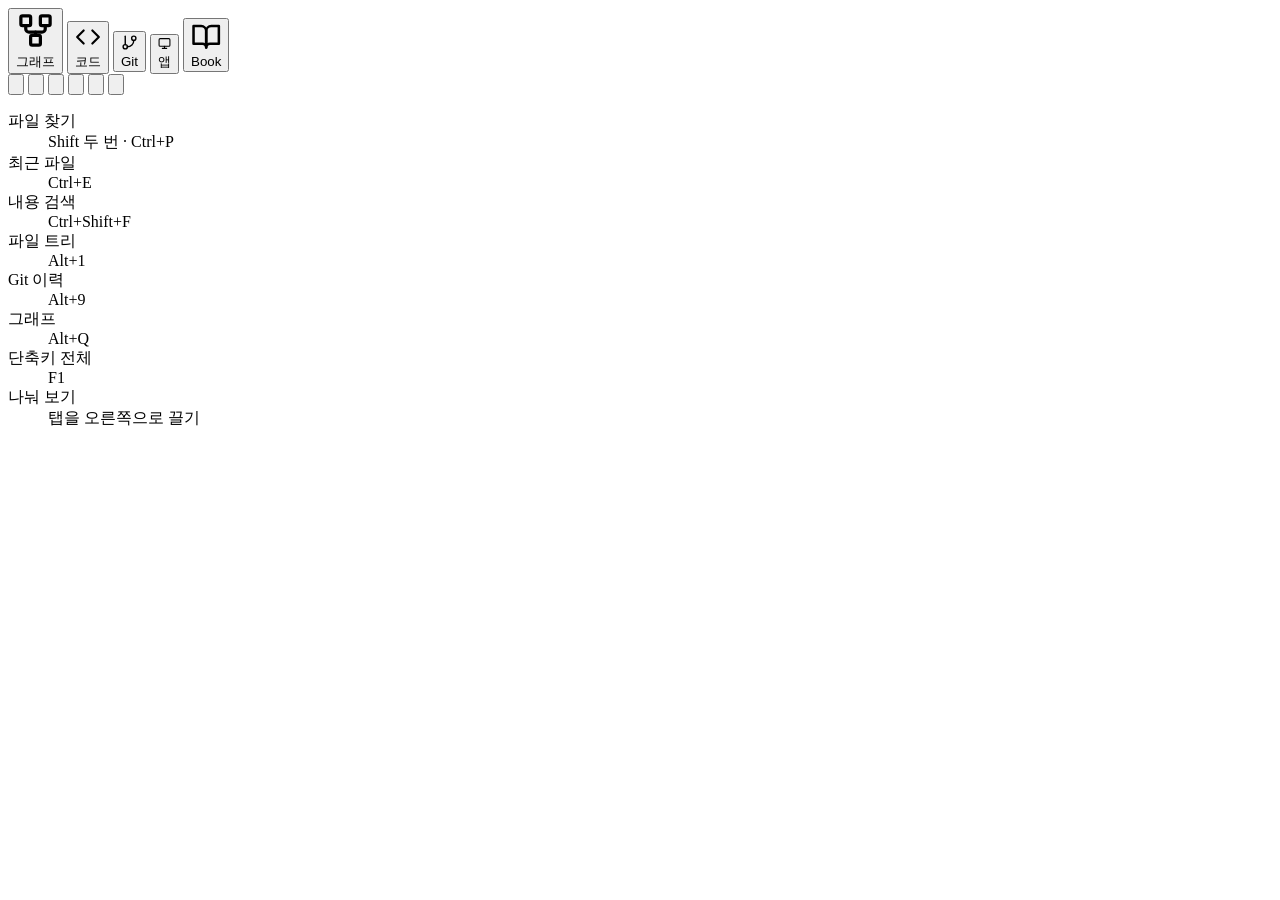
==== devview/static/index.html @ 0293132a "Personal kit" ====
<!doctype html>
<html lang="ko">
<head>
<meta charset="utf-8">
<meta name="viewport" content="width=device-width,initial-scale=1">
<title>devview</title>
<link rel="icon" href="data:image/svg+xml,%3Csvg xmlns='http://www.w3.org/2000/svg' viewBox='0 0 16 16'%3E%3Crect width='16' height='16' rx='3' fill='%233574f0'/%3E%3Cpath d='M5 4 2 8l3 4M11 4l3 4-3 4' stroke='white' stroke-width='1.6' fill='none'/%3E%3C/svg%3E">
<script>
  // 기준 주소 고정 — 프록시가 경로 앞에 접두어를 붙여도(…/proxy/8701) 상대 주소가 맞게
  (function () {
    var p = location.pathname.replace(/index\.html$/, '');
    if (!/\/$/.test(p)) p += '/';
    var b = document.createElement('base');
    b.href = p;
    document.head.appendChild(b);
  })();
</script>
<link rel="stylesheet" href="static/md.css">
<link rel="stylesheet" href="static/app.css">
</head>
<body>
<div class="dv" id="app">
  <header class="dv-top">
    <div class="dv-views" id="views">
      <button class="dv-view" data-view="graph" id="ftTab" title="그래프 — 기능 · 결정 트리 (Alt+Q 로 코드와 오가기 · 노드 고르고 ` = 연결 문서)"><svg class="ic" viewBox="0 0 24 24" fill="none" stroke="currentColor" stroke-width="2" stroke-linecap="round" stroke-linejoin="round"><rect width="6" height="6" x="3" y="3" rx="1"/><rect width="6" height="6" x="15" y="3" rx="1"/><rect width="6" height="6" x="9" y="15" rx="1"/><path d="M6 9v2a2 2 0 0 0 2 2h8a2 2 0 0 0 2-2V9"/><path d="M12 13v2"/></svg>그래프</button>
      <button class="dv-view" data-view="chat" id="chatTab" hidden title="대화 — 허브에 붙은 Codex 세션의 유저 메시지 · 최종 답변 · 보내기 = Ctrl+Enter 또는 Enter 두 번(codex queue) · Alt+←→ 세션 탭"><svg class="ic" viewBox="0 0 24 24" fill="none" stroke="currentColor" stroke-width="2" stroke-linecap="round" stroke-linejoin="round"><path d="M14 9a2 2 0 0 1-2 2H6l-4 4V4a2 2 0 0 1 2-2h8a2 2 0 0 1 2 2z"/><path d="M18 9h2a2 2 0 0 1 2 2v11l-4-4h-6a2 2 0 0 1-2-2v-1"/></svg>대화</button>
      <button class="dv-view is-on" data-view="code" title="코드 (Alt+9 로 오가기 · Alt+Q 로 그래프와 오가기)"><svg class="ic" viewBox="0 0 24 24" fill="none" stroke="currentColor" stroke-width="2" stroke-linecap="round" stroke-linejoin="round"><polyline points="16 18 22 12 16 6"/><polyline points="8 6 2 12 8 18"/></svg>코드</button>
      <button class="dv-view" data-view="git" title="Git 이력 (Alt+9)"><svg class="ic" viewBox="0 0 24 24" fill="none" stroke="currentColor" stroke-width="2" stroke-linecap="round" stroke-linejoin="round"><line x1="6" x2="6" y1="3" y2="15"/><circle cx="18" cy="6" r="3"/><circle cx="6" cy="18" r="3"/><path d="M18 9a9 9 0 0 1-9 9"/></svg>Git<span class="dv-badge" id="gitBadge" hidden title="커밋하지 않은 변경 파일 수"></span></button>
      <button class="dv-view" data-view="survey" id="svTab" hidden title="설문 (Alt+8)"><svg class="ic" viewBox="0 0 24 24" fill="none" stroke="currentColor" stroke-width="2" stroke-linecap="round" stroke-linejoin="round"><rect width="8" height="4" x="8" y="2" rx="1"/><path d="M16 4h2a2 2 0 0 1 2 2v14a2 2 0 0 1-2 2H6a2 2 0 0 1-2-2V6a2 2 0 0 1 2-2h2"/><path d="m9 14 2 2 4-4"/></svg>설문<span class="dv-badge" id="svBadge" hidden title="답하지 않은 설문 수"></span></button>
      <button class="dv-view" data-view="app" title="앱 화면 — 다른 포트의 서버를 이 안에서 (Ctrl+Space · 직전 보기와 오가기)"><svg class="ic" viewBox="0 0 24 24" fill="none" stroke="currentColor" stroke-width="2" stroke-linecap="round" stroke-linejoin="round"><rect width="20" height="14" x="2" y="3" rx="2"/><line x1="8" x2="16" y1="21" y2="21"/><line x1="12" x2="12" y1="17" y2="21"/></svg>앱</button>
      <button class="dv-view" data-view="book" id="bookTab" title="Book (Alt+B)"><svg class="ic" viewBox="0 0 24 24" fill="none" stroke="currentColor" stroke-width="2" stroke-linecap="round" stroke-linejoin="round"><path d="M2 4h6a4 4 0 0 1 4 4v13a3 3 0 0 0-3-3H2z"/><path d="M22 4h-6a4 4 0 0 0-4 4v13a3 3 0 0 1 3-3h7z"/></svg>Book</button>
    </div>
    <div class="dv-title"><span id="rootName"></span><span class="dv-branch" id="branchName" hidden></span></div>
    <div class="dv-top-acts" id="topActs">
      <button class="dv-ib" data-act="tree" title="파일 트리 (Alt+1)"><svg class="ic" viewBox="0 0 24 24" fill="none" stroke="currentColor" stroke-width="2" stroke-linecap="round" stroke-linejoin="round"><rect width="18" height="18" x="3" y="3" rx="2"/><path d="M9 3v18"/></svg></button>
      <button class="dv-ib" data-act="quickOpen" title="파일 찾기 (Shift 두 번 · Ctrl+P)"><svg class="ic" viewBox="0 0 24 24" fill="none" stroke="currentColor" stroke-width="2" stroke-linecap="round" stroke-linejoin="round"><circle cx="11" cy="11" r="8"/><path d="m21 21-4.3-4.3"/></svg></button>
      <button class="dv-ib" data-act="find" title="파일 내용 검색 (Ctrl+Shift+F)"><svg class="ic" viewBox="0 0 24 24" fill="none" stroke="currentColor" stroke-width="2" stroke-linecap="round" stroke-linejoin="round"><path d="M21 6H3"/><path d="M10 12H3"/><path d="M10 18H3"/><circle cx="17" cy="15" r="3"/><path d="m21 19-1.9-1.9"/></svg></button>
      <button class="dv-ib" data-act="palette" title="기호 넣기 — 커서 자리에 (Alt+.)"><svg class="ic" viewBox="0 0 24 24" fill="none" stroke="currentColor" stroke-width="2" stroke-linecap="round" stroke-linejoin="round"><circle cx="12" cy="12" r="10"/><path d="M8 14s1.5 2 4 2 4-2 4-2"/><line x1="9" x2="9.01" y1="9" y2="9"/><line x1="15" x2="15.01" y1="9" y2="9"/></svg></button>
      <button class="dv-ib" data-act="capture" title="화면 캡처 → docs/captures/ (Ctrl+Alt+P)"><svg class="ic" viewBox="0 0 24 24" fill="none" stroke="currentColor" stroke-width="2" stroke-linecap="round" stroke-linejoin="round"><path d="M14.5 4h-5L7 7H4a2 2 0 0 0-2 2v9a2 2 0 0 0 2 2h16a2 2 0 0 0 2-2V9a2 2 0 0 0-2-2h-3l-2.5-3z"/><circle cx="12" cy="13" r="3"/></svg></button>
      <button class="dv-ib" data-act="help" title="단축키 (F1)"><svg class="ic" viewBox="0 0 24 24" fill="none" stroke="currentColor" stroke-width="2" stroke-linecap="round" stroke-linejoin="round"><circle cx="12" cy="12" r="10"/><path d="M9.09 9a3 3 0 0 1 5.83 1c0 2-3 3-3 3"/><path d="M12 17h.01"/></svg></button>
      <span class="dv-conn" id="conn" title="서버 연결"></span>
    </div>
  </header>
  <div class="dv-main">
    <section class="dv-code" id="codeView">
      <aside class="dv-tree" id="tree"></aside>
      <div class="dv-split is-v" data-split="tree"></div>
      <div class="dv-edit">
        <!-- 칸 — 왼쪽(id 있는 것)을 editor.js 가 복제해 오른쪽 칸을 만든다. 탭을 끌어 좌 · 우로 나눠 띄움 -->
        <div class="dv-panes" id="panes">
        <div class="dv-pane is-cur" id="paneL">
        <div class="dv-tabs" id="tabs"></div>
        <div class="dv-crumbs" id="crumbs" hidden></div>
        <div class="dv-banner" id="banner" hidden></div>
        <div class="dv-body" id="editorBody">
          <div class="dv-monaco" id="monacoHost" hidden></div>
          <div class="dv-mdhosts" id="mdHosts"></div>
          <div class="dv-other" id="otherHost" hidden></div>
          <div class="dv-empty" id="emptyHost">
            <dl>
              <dt>파일 찾기</dt><dd>Shift 두 번 · Ctrl+P</dd>
              <dt>최근 파일</dt><dd>Ctrl+E</dd>
              <dt>내용 검색</dt><dd>Ctrl+Shift+F</dd>
              <dt>파일 트리</dt><dd>Alt+1</dd>
              <dt>Git 이력</dt><dd>Alt+9</dd>
              <dt>그래프</dt><dd>Alt+Q</dd>
              <dt>단축키 전체</dt><dd>F1</dd>
              <dt>나눠 보기</dt><dd>탭을 오른쪽으로 끌기</dd>
            </dl>
          </div>
        </div>
        </div>
        </div>
        <footer class="dv-status" id="status"></footer>
      </div>
    </section>
    <section class="dv-gitview" id="gitView" hidden></section>
    <section class="dv-svview" id="svView" hidden></section>
    <section class="dv-appview" id="appView" hidden>
      <div class="dv-app-bar">
        <span class="dv-app-lab">PORT</span>
        <input class="dv-app-port" id="appPort" inputmode="numeric" maxlength="5" spellcheck="false">
        <button class="dv-ib" id="appReload" title="새로고침 (Enter)"><svg class="ic" viewBox="0 0 24 24" fill="none" stroke="currentColor" stroke-width="2" stroke-linecap="round" stroke-linejoin="round"><path d="M21 12a9 9 0 1 1-3-6.7L21 8"/><path d="M21 3v5h-5"/></svg></button>
        <span class="dv-app-url" id="appUrl"></span>
      </div>
      <iframe class="dv-app-frame" id="appFrame" title="앱 화면"></iframe>
    </section>
    <!-- 대화 보기 — 허브에 붙은 세션의 대화(chat.js) -->
    <section class="dv-chatview" id="chatView" hidden></section>
    <!-- 그래프 보기 — 다른 iframe(설문 · 앱)보다 뒤에 둠(«첫 iframe» 을 찾는 옛 시험 · 도구가 설문 화면을 그대로 찾게) -->
    <section class="dv-ftview" id="ftView" hidden></section>
    <!-- Book 보기 — 북키트 책 목록 + 페이지 서버 iframe(book.js) -->
    <section class="dv-bookview" id="bookView" hidden></section>
    <div class="dv-ftbar" id="ftBar" hidden>
      <span class="dv-ftbar-lab">연결 문서</span>
      <span class="dv-ftbar-path" id="ftBarPath"></span>
      <button class="dv-ib" id="ftClose" title="닫기 (` · Esc)"><svg class="ic" viewBox="0 0 24 24" fill="none" stroke="currentColor" stroke-width="2" stroke-linecap="round" stroke-linejoin="round"><path d="M18 6 6 18"/><path d="m6 6 12 12"/></svg></button>
    </div>
    <!-- 코덱스 허브 — 모든 보기 좌하단(대화 보기 제외) · 아래 끝 = 그래프 미니맵 아래 끝(hub.js) -->
    <div class="dv-hub" id="hub" hidden></div>
  </div>
  <div class="dv-palette" id="palette" hidden></div>
  <div class="dv-toasts" id="toasts"></div>
</div>
<script src="static/md.bundle.js"></script>
<!-- 화면 캡처(html2canvas 1.4.1 · MIT) — Monaco 로더보다 먼저 불러야 전역 이름(html2canvas)으로 잡힘 -->
<script src="static/html2canvas.min.js"></script>
<script src="static/monaco/vs/loader.js"></script>
<script type="module" src="static/js/main.js"></script>
</body>
</html>
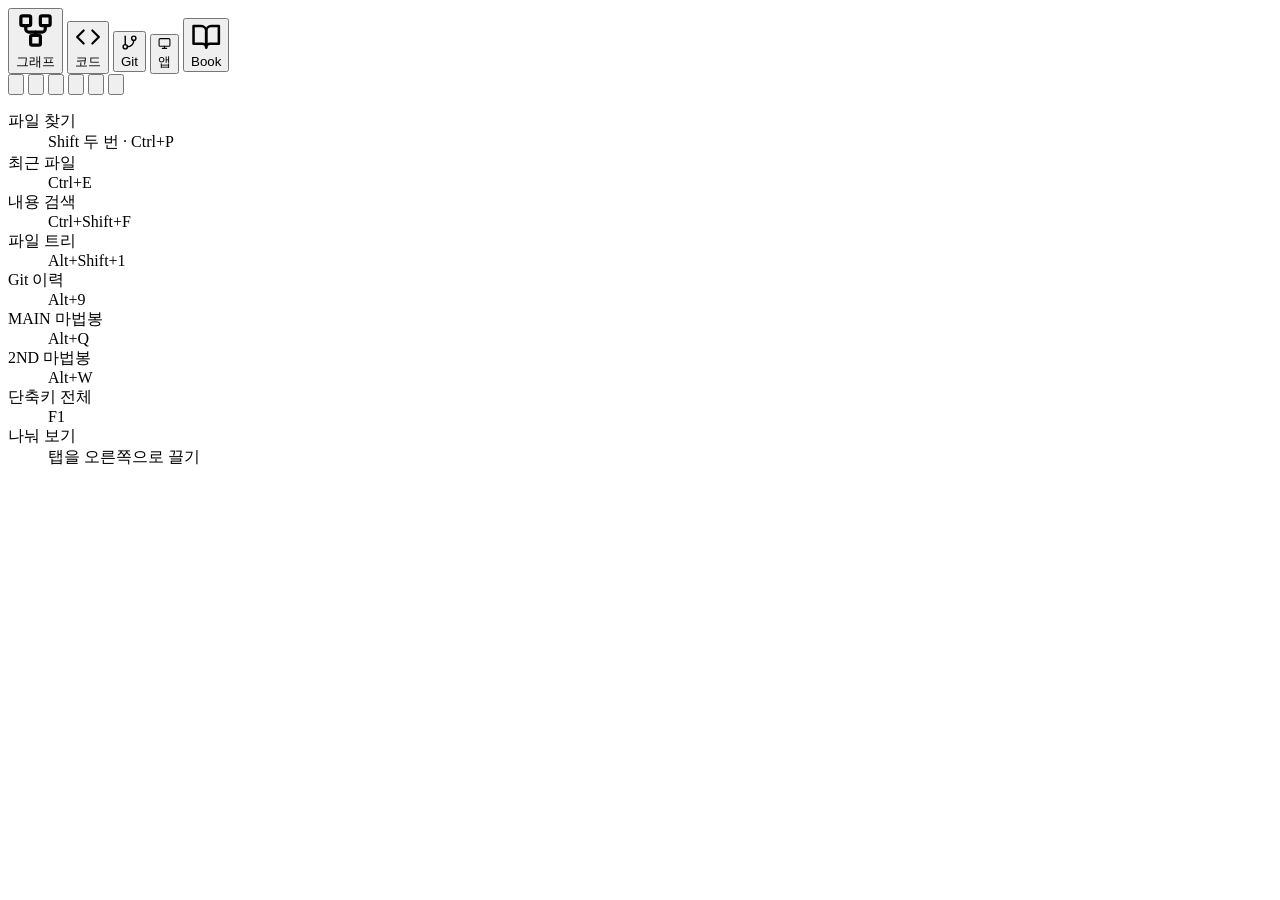
==== commit 3043d210: "친구 키트 최신판(tonto0475/Personal_kit 97add03)으로 맞춤 Co-Authored-By: Claude Opus 5.5 <noreply@anthropic.co" ====
--- a/devview/static/index.html
+++ b/devview/static/index.html
@@ -22,17 +22,17 @@
 <div class="dv" id="app">
   <header class="dv-top">
     <div class="dv-views" id="views">
-      <button class="dv-view" data-view="graph" id="ftTab" title="그래프 — 기능 · 결정 트리 (Alt+Q 로 코드와 오가기 · 노드 고르고 ` = 연결 문서)"><svg class="ic" viewBox="0 0 24 24" fill="none" stroke="currentColor" stroke-width="2" stroke-linecap="round" stroke-linejoin="round"><rect width="6" height="6" x="3" y="3" rx="1"/><rect width="6" height="6" x="15" y="3" rx="1"/><rect width="6" height="6" x="9" y="15" rx="1"/><path d="M6 9v2a2 2 0 0 0 2 2h8a2 2 0 0 0 2-2V9"/><path d="M12 13v2"/></svg>그래프</button>
+      <button class="dv-view" data-view="graph" id="ftTab" title="그래프 — 기능 · 결정 트리 (노드 고르고 Alt+Q = MAIN 마법봉 · ` = 연결 문서)"><svg class="ic" viewBox="0 0 24 24" fill="none" stroke="currentColor" stroke-width="2" stroke-linecap="round" stroke-linejoin="round"><rect width="6" height="6" x="3" y="3" rx="1"/><rect width="6" height="6" x="15" y="3" rx="1"/><rect width="6" height="6" x="9" y="15" rx="1"/><path d="M6 9v2a2 2 0 0 0 2 2h8a2 2 0 0 0 2-2V9"/><path d="M12 13v2"/></svg>그래프</button>
       <button class="dv-view" data-view="chat" id="chatTab" hidden title="대화 — 허브에 붙은 Codex 세션의 유저 메시지 · 최종 답변 · 보내기 = Ctrl+Enter 또는 Enter 두 번(codex queue) · Alt+←→ 세션 탭"><svg class="ic" viewBox="0 0 24 24" fill="none" stroke="currentColor" stroke-width="2" stroke-linecap="round" stroke-linejoin="round"><path d="M14 9a2 2 0 0 1-2 2H6l-4 4V4a2 2 0 0 1 2-2h8a2 2 0 0 1 2 2z"/><path d="M18 9h2a2 2 0 0 1 2 2v11l-4-4h-6a2 2 0 0 1-2-2v-1"/></svg>대화</button>
-      <button class="dv-view is-on" data-view="code" title="코드 (Alt+9 로 오가기 · Alt+Q 로 그래프와 오가기)"><svg class="ic" viewBox="0 0 24 24" fill="none" stroke="currentColor" stroke-width="2" stroke-linecap="round" stroke-linejoin="round"><polyline points="16 18 22 12 16 6"/><polyline points="8 6 2 12 8 18"/></svg>코드</button>
+      <button class="dv-view is-on" data-view="code" title="코드 (Alt+9 로 오가기)"><svg class="ic" viewBox="0 0 24 24" fill="none" stroke="currentColor" stroke-width="2" stroke-linecap="round" stroke-linejoin="round"><polyline points="16 18 22 12 16 6"/><polyline points="8 6 2 12 8 18"/></svg>코드</button>
       <button class="dv-view" data-view="git" title="Git 이력 (Alt+9)"><svg class="ic" viewBox="0 0 24 24" fill="none" stroke="currentColor" stroke-width="2" stroke-linecap="round" stroke-linejoin="round"><line x1="6" x2="6" y1="3" y2="15"/><circle cx="18" cy="6" r="3"/><circle cx="6" cy="18" r="3"/><path d="M18 9a9 9 0 0 1-9 9"/></svg>Git<span class="dv-badge" id="gitBadge" hidden title="커밋하지 않은 변경 파일 수"></span></button>
-      <button class="dv-view" data-view="survey" id="svTab" hidden title="설문 (Alt+8)"><svg class="ic" viewBox="0 0 24 24" fill="none" stroke="currentColor" stroke-width="2" stroke-linecap="round" stroke-linejoin="round"><rect width="8" height="4" x="8" y="2" rx="1"/><path d="M16 4h2a2 2 0 0 1 2 2v14a2 2 0 0 1-2 2H6a2 2 0 0 1-2-2V6a2 2 0 0 1 2-2h2"/><path d="m9 14 2 2 4-4"/></svg>설문<span class="dv-badge" id="svBadge" hidden title="답하지 않은 설문 수"></span></button>
+      <button class="dv-view" data-view="survey" id="svTab" hidden title="설문 (Ctrl+Alt+2)"><svg class="ic" viewBox="0 0 24 24" fill="none" stroke="currentColor" stroke-width="2" stroke-linecap="round" stroke-linejoin="round"><rect width="8" height="4" x="8" y="2" rx="1"/><path d="M16 4h2a2 2 0 0 1 2 2v14a2 2 0 0 1-2 2H6a2 2 0 0 1-2-2V6a2 2 0 0 1 2-2h2"/><path d="m9 14 2 2 4-4"/></svg>설문<span class="dv-badge" id="svBadge" hidden title="답하지 않은 설문 수"></span></button>
       <button class="dv-view" data-view="app" title="앱 화면 — 다른 포트의 서버를 이 안에서 (Ctrl+Space · 직전 보기와 오가기)"><svg class="ic" viewBox="0 0 24 24" fill="none" stroke="currentColor" stroke-width="2" stroke-linecap="round" stroke-linejoin="round"><rect width="20" height="14" x="2" y="3" rx="2"/><line x1="8" x2="16" y1="21" y2="21"/><line x1="12" x2="12" y1="17" y2="21"/></svg>앱</button>
       <button class="dv-view" data-view="book" id="bookTab" title="Book (Alt+B)"><svg class="ic" viewBox="0 0 24 24" fill="none" stroke="currentColor" stroke-width="2" stroke-linecap="round" stroke-linejoin="round"><path d="M2 4h6a4 4 0 0 1 4 4v13a3 3 0 0 0-3-3H2z"/><path d="M22 4h-6a4 4 0 0 0-4 4v13a3 3 0 0 1 3-3h7z"/></svg>Book</button>
     </div>
     <div class="dv-title"><span id="rootName"></span><span class="dv-branch" id="branchName" hidden></span></div>
     <div class="dv-top-acts" id="topActs">
-      <button class="dv-ib" data-act="tree" title="파일 트리 (Alt+1)"><svg class="ic" viewBox="0 0 24 24" fill="none" stroke="currentColor" stroke-width="2" stroke-linecap="round" stroke-linejoin="round"><rect width="18" height="18" x="3" y="3" rx="2"/><path d="M9 3v18"/></svg></button>
+      <button class="dv-ib" data-act="tree" title="파일 트리 (Alt+Shift+1)"><svg class="ic" viewBox="0 0 24 24" fill="none" stroke="currentColor" stroke-width="2" stroke-linecap="round" stroke-linejoin="round"><rect width="18" height="18" x="3" y="3" rx="2"/><path d="M9 3v18"/></svg></button>
       <button class="dv-ib" data-act="quickOpen" title="파일 찾기 (Shift 두 번 · Ctrl+P)"><svg class="ic" viewBox="0 0 24 24" fill="none" stroke="currentColor" stroke-width="2" stroke-linecap="round" stroke-linejoin="round"><circle cx="11" cy="11" r="8"/><path d="m21 21-4.3-4.3"/></svg></button>
       <button class="dv-ib" data-act="find" title="파일 내용 검색 (Ctrl+Shift+F)"><svg class="ic" viewBox="0 0 24 24" fill="none" stroke="currentColor" stroke-width="2" stroke-linecap="round" stroke-linejoin="round"><path d="M21 6H3"/><path d="M10 12H3"/><path d="M10 18H3"/><circle cx="17" cy="15" r="3"/><path d="m21 19-1.9-1.9"/></svg></button>
       <button class="dv-ib" data-act="palette" title="기호 넣기 — 커서 자리에 (Alt+.)"><svg class="ic" viewBox="0 0 24 24" fill="none" stroke="currentColor" stroke-width="2" stroke-linecap="round" stroke-linejoin="round"><circle cx="12" cy="12" r="10"/><path d="M8 14s1.5 2 4 2 4-2 4-2"/><line x1="9" x2="9.01" y1="9" y2="9"/><line x1="15" x2="15.01" y1="9" y2="9"/></svg></button>
@@ -61,9 +61,10 @@
               <dt>파일 찾기</dt><dd>Shift 두 번 · Ctrl+P</dd>
               <dt>최근 파일</dt><dd>Ctrl+E</dd>
               <dt>내용 검색</dt><dd>Ctrl+Shift+F</dd>
-              <dt>파일 트리</dt><dd>Alt+1</dd>
+              <dt>파일 트리</dt><dd>Alt+Shift+1</dd>
               <dt>Git 이력</dt><dd>Alt+9</dd>
-              <dt>그래프</dt><dd>Alt+Q</dd>
+              <dt>MAIN 마법봉</dt><dd>Alt+Q</dd>
+              <dt>2ND 마법봉</dt><dd>Alt+W</dd>
               <dt>단축키 전체</dt><dd>F1</dd>
               <dt>나눠 보기</dt><dd>탭을 오른쪽으로 끌기</dd>
             </dl>
